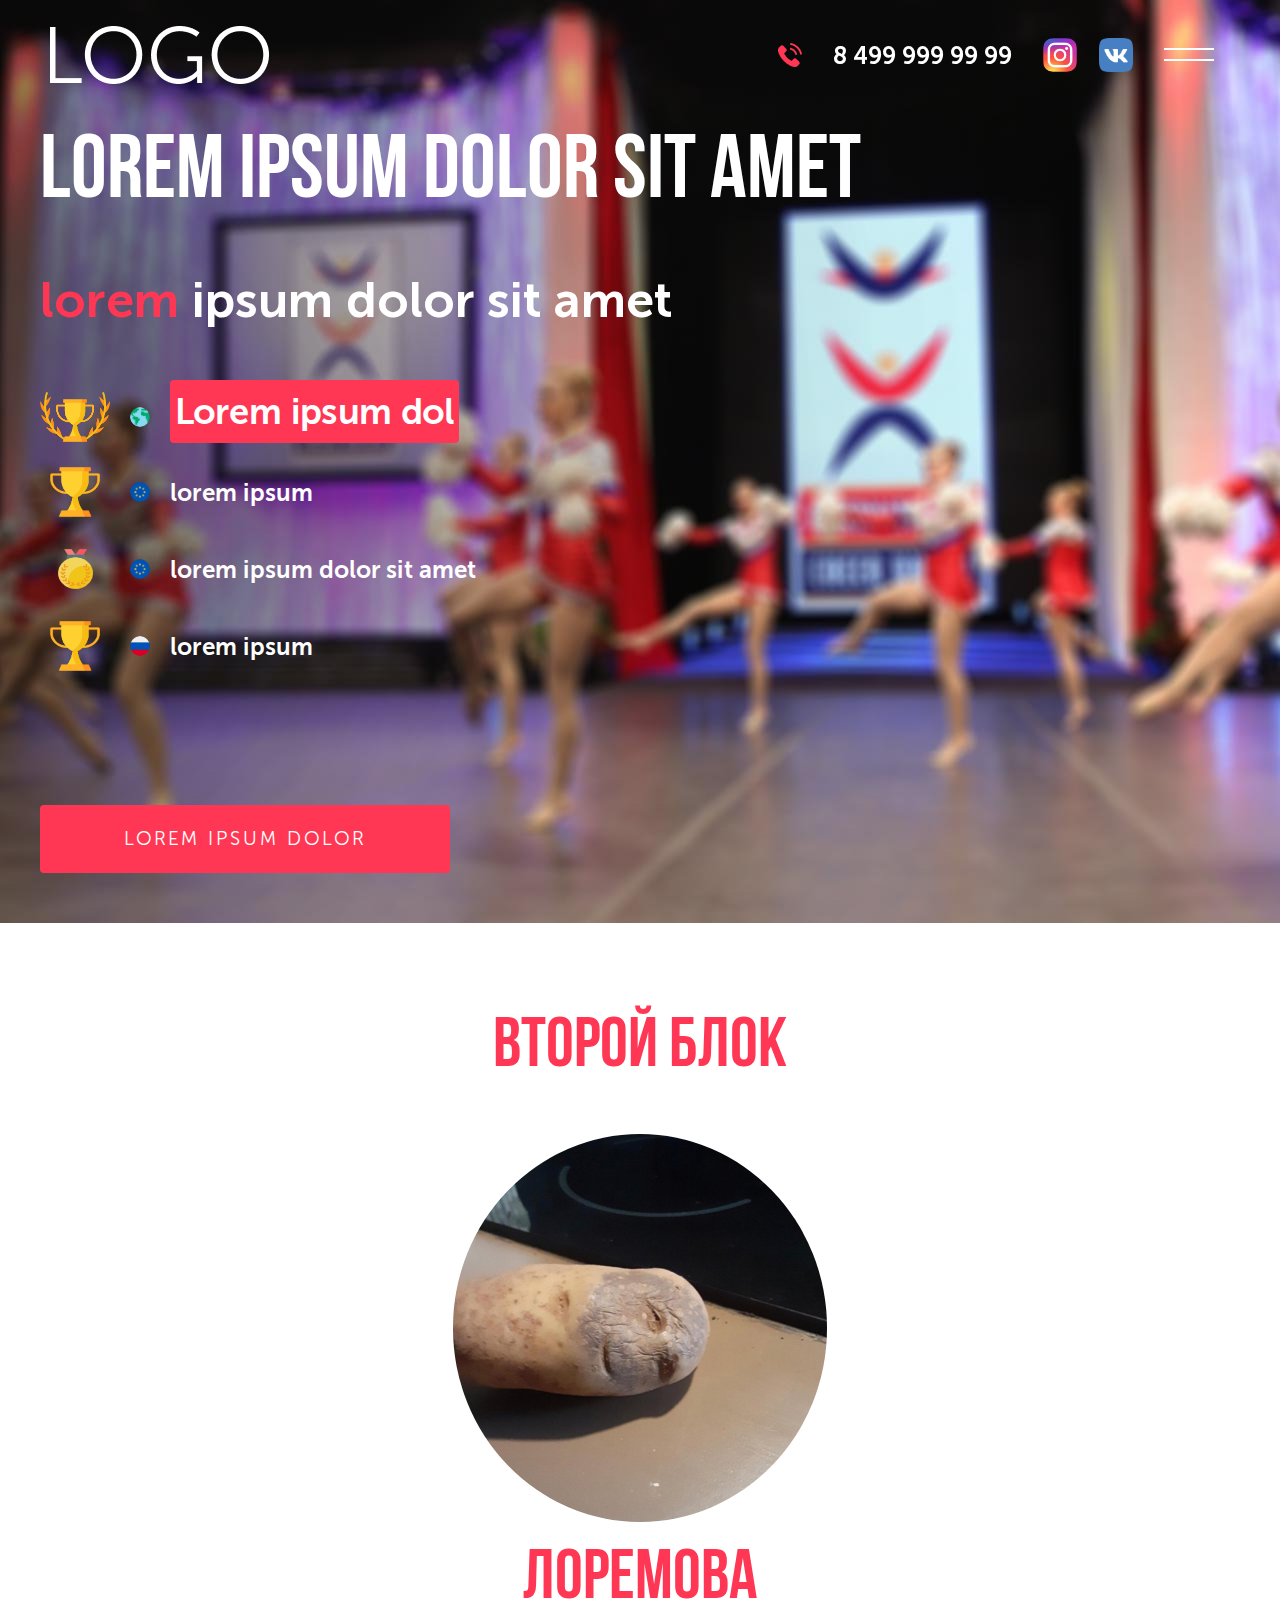
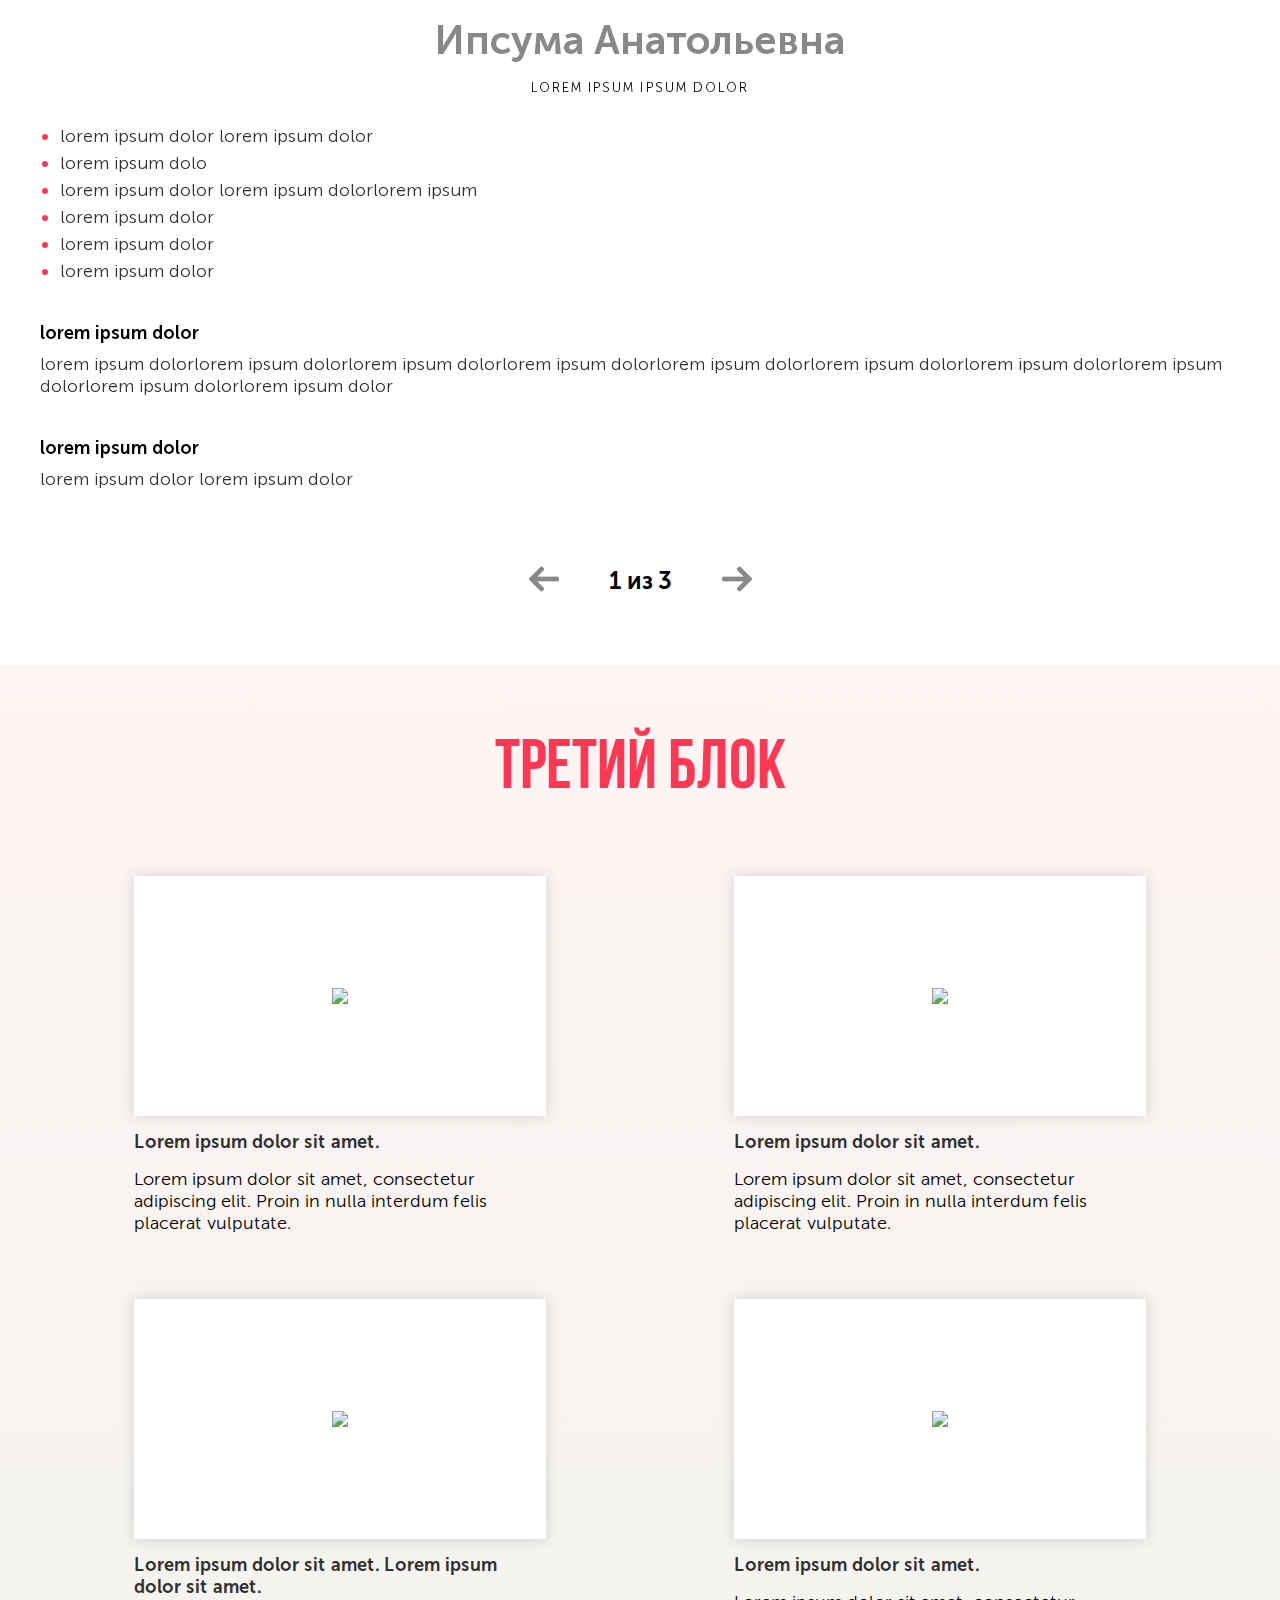
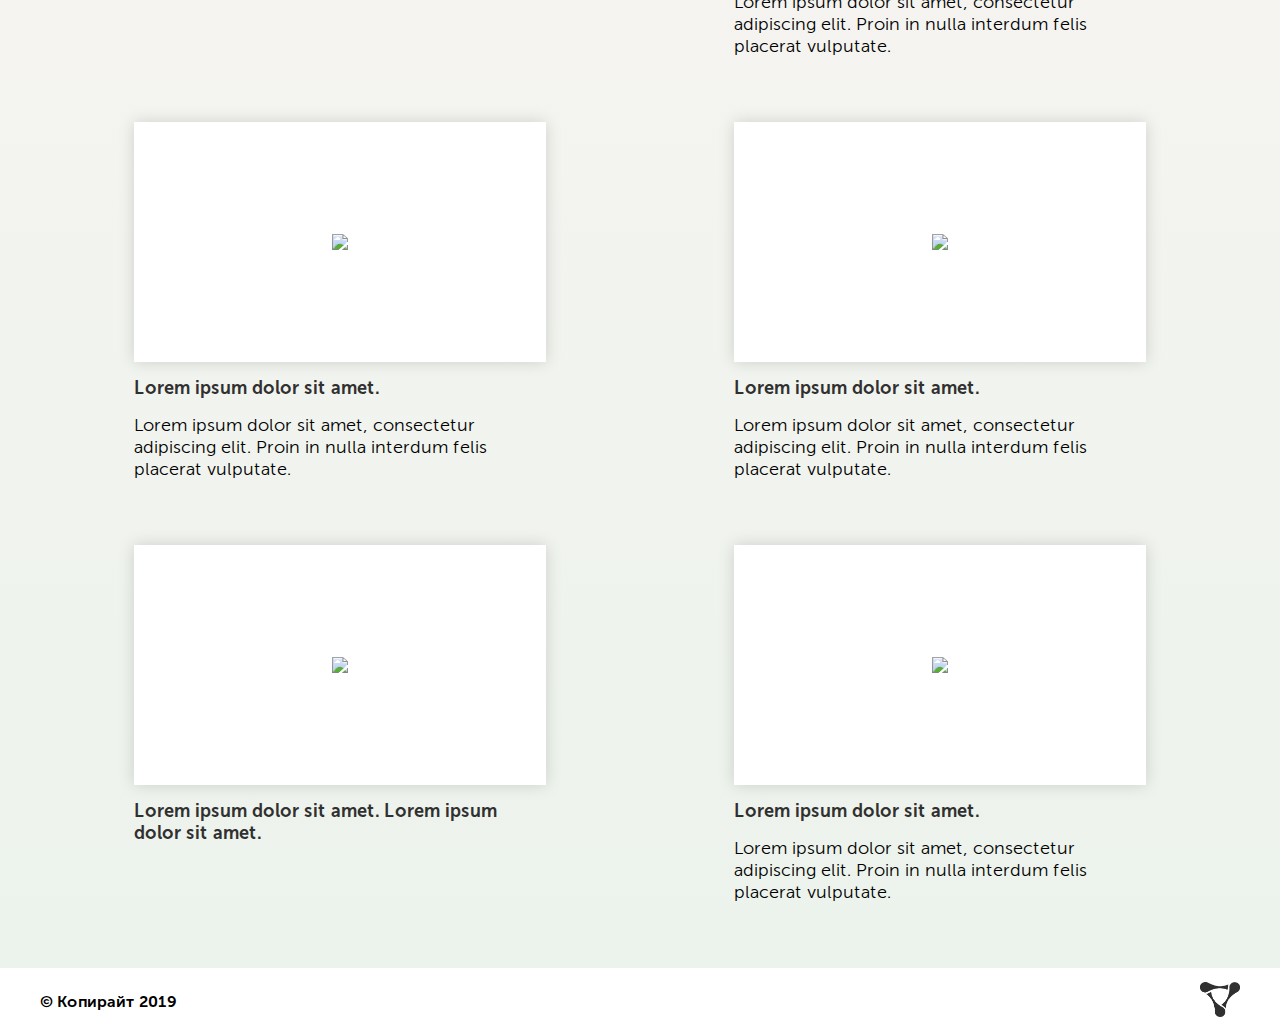
==== index.html @ 3e9fa895 "1" ====
<!DOCTYPE html>
<html>
<head>
	<meta charset="utf-8"/>
    <meta name="viewport" content="width=device-width">
	<title>test-task</title>
	<link rel="stylesheet" href="styles/glide.core.min.css">
	<link rel="stylesheet" href="fonts/stylesheet.css">
	<link rel="stylesheet" href="styles/main.css">
</head>
<body>
	<div class="main-container background-section-1">
		<header class="header-container">
			<! -- HEADER -->
			<div class="left-header-block">
				<div class="logo-img"><img src="images/logo.png"></div>
			</div>
            <div class="middle-header-block"></div>
			<div class="right-header-block">
				<img class="number-image" src="images/number.png">
				<div class="number">8 499 999 99 99 </div>

				<a class="inst" href="https://instagram.com"><img src="images/instagram.png"></a>
				<a class="vk" href="https://vk.com"><img src="images/vk.png"></a>
				<div class="menu-button">
					<img src="images/menu.png">
				</div>
			</div>
			<menu>
                <div class="menu-content">
                    <img class="number-image menu-number-image" src="images/number.png">
                    <div class="number menu-number">8 499 999 99 99 </div>
                </div>
				<a href="#">пункт меню 1</a>
				<a href="#">пункт меню 2</a>
				<a href="#">пункт меню 3</a>
				<a href="#">пункт меню 4</a>
				<a href="#">пункт меню 5</a>
                <div class="menu-content">
                    <a class="inst menu-inst" href="https://instagram.com"><img src="images/instagram.png"></a>
                    <a class="vk  menu-vk" href="https://vk.com"><img src="images/vk.png"></a>
                </div>
			</menu>
		</header>
		<section class="content-container section-1">
			<! -- SECTION 1 -->
			<div class="adaptive-background">
                <div class="main-title">lorem ipsum dolor sit amet</div>
                <p class="title"><span style = "color: #FF3754">lorem</span> ipsum dolor sit amet</p>
            </div>

			<div class="winners-list">
				<div class="winners">
					<div class="place-image">
						<img src="images/1st-place.png" class="first-place-image">
					</div>
					<img src="images/earth.png" class="homeland-image">
					<div class="winners-name"><div class="first-place">Lorem ipsum dol</div></div>
				</div>
				<div class="winners">
					<div class="place-image">
						<img src="images/2nd-place.png" class="second-fourth-place-image">
					</div>
					<img src="images/europe.png" class="homeland-image">
					<div class="winners-name"><p>lorem ipsum</p></div>
				</div>
				<div class="winners">
					<div class="place-image">
						<img src="images/3rd-place.png" class="third-place-image">
					</div>
					<img src="images/europe.png" class="homeland-image">
					<div class="winners-name"><p>lorem ipsum dolor sit amet</p></div>
				</div>
				<div class="winners">
					<div class="place-image">
						<img src="images/2nd-place.png" class="second-fourth-place-image">
					</div>
					<img src="images/russia.png" class="homeland-image">
					<div class="winners-name"><p>lorem ipsum</p></div>
				</div>
			</div>
			<div class="section1-button">
				<! -- SECTION 1 BUTTON-->
				<p>lorem ipsum dolor</p>
			</div>
		</section>
	</div>

	<div class="main-container background-section-2">
		<section class="content-container section-2">
			<div class="section-title">Второй блок</div>
			<div class="glide carousel">
				<div class="carousel-main">
                    <img class="carousel-left-image" src="images/left-carousel.png">
					<div class="glide__track carousel-content" data-glide-el="track">
						<div class="glide__slides">
							<div class="glide__slide main-content-block">
                                <div class="carousel-left"></div>
								<div class="left-content-block">
									<p class="carousel-name">
										<span class="section-title">Лоремова</span><br>
										<span style="color: #888888;;font-size: 40px;">Ипсума Анатольевна</span>
									</p>

									<p class="list-name">
										lorem ipsum ipsum dolor
									</p>

                                    <div class="hide-button">Раскрыть</div>

									<ul class="carousel-list">
										<li><span>lorem ipsum dolor lorem ipsum dolor</span></li>
										<li><span>lorem ipsum dolo</span></li>
										<li><span>lorem ipsum dolor lorem ipsum dolorlorem ipsum </span></li>
										<li><span>lorem ipsum dolor</span></li>
										<li><span>lorem ipsum dolor</span></li>
										<li><span>lorem ipsum dolor</span></li>
									</ul>

									<p>
										<span class="carousel-title">lorem ipsum dolor</span><br>
										<span class="carousel-description">lorem ipsum dolorlorem ipsum dolorlorem
									ipsum dolorlorem ipsum dolorlorem ipsum
									dolorlorem ipsum dolorlorem ipsum dolorlorem
									ipsum dolorlorem ipsum dolorlorem ipsum dolor</span>
									</p>
									<p>
										<span class="carousel-title">lorem ipsum dolor</span><br>
										<span class="carousel-description">lorem ipsum dolor lorem ipsum dolor</span>
									</p>
								</div>
								<div class="right-content-block">
									<div class="carousel-image">
										<img src="images/slider-img.png">
									</div>
								</div>
                                <div class="carousel-right"></div>
							</div>
                            <div class="glide__slide main-content-block">
                                <div class="carousel-left"></div>
                                <div class="left-content-block">
                                    <p class="carousel-name">
                                        <span class="section-title">Ипсумов</span><br>
                                        <span style="color: #888888;;font-size: 40px;">Анатолий Лоремович</span>
                                    </p>

                                    <p class="list-name">
                                        lorem ipsum
                                    </p>

                                    <div class="hide-button">Скрыть</div>

                                    <ul class="carousel-list">
                                        <li><span>lorem ipsum dolor lorem ipsum dolor</span></li>
                                        <li><span>lorem ipsum dolor dolor lorem ipsum dolor lorem ipsum </span></li>
                                        <li><span>lorem ipsum dolor lorem ipsum dolorlorem ipsum </span></li>
                                        <li><span>lorem</span></li>
                                        <li><span>lorem ipsum dolor dolor lorem ipsum dolor lorem ipsum </span></li>
                                        <li><span>lorem ipsum dolor</span></li>
                                    </ul>

                                    <p>
                                        <span class="carousel-title">lorem ipsum dolor</span><br>
                                        <span class="carousel-description">lorem ipsum dolorlorem ipsum dolorlorem
									ipsum dolorlorem ipsum dolorlorem ipsum
									dolorlorem ipsum dolorlorem</span>
                                    </p>
                                    <p>
                                        <span class="carousel-title">lorem ipsum dolor</span><br>
                                        <span class="carousel-description">lorem ipsum dolor lorem</span>
                                    </p>
                                </div>
                                <div class="right-content-block">
                                    <div class="carousel-image">
                                        <img src="images/slider-img2.png">
                                    </div>
                                </div>
                                <div class="carousel-right"></div>
                            </div>
                            <div class="glide__slide main-content-block">
                                <div class="carousel-left"></div>
                                <div class="left-content-block">
                                    <p class="carousel-name">
                                        <span class="section-title">Анатольев</span><br>
                                        <span style="color: #888888;;font-size: 40px;">Лореман Ипсумович</span>
                                    </p>

                                    <p class="list-name">
                                        dolor ipsum ipsum dolor
                                    </p>

                                    <div class="hide-button">Скрыть</div>

                                    <ul class="carousel-list">
                                        <li><span>lorem ipsum dolor lorem ipsum dolor</span></li>
                                        <li><span>lorem ipsum dolo</span></li>
                                        <li><span>lorem ipsum dolor lorem ipsum dolorlorem ipsum </span></li>
                                        <li><span>lorem ipsum dolor</span></li>
                                        <li><span>lorem ipsum dolor</span></li>
                                        <li><span>lorem ipsum dolor</span></li>
                                    </ul>

                                    <p>
                                        <span class="carousel-title">lorem ipsum dolor</span><br>
                                        <span class="carousel-description">lorem ipsum dolorlorem ipsum dolorlorem
                                            ipsum dolorlorem ipsum dolorlorem ipsum
                                            dolorlorem ipsum dolorlorem ipsum dolorloremipsum dolorlorem ipsum dolorlorem
                                            ipsum dolorlorem
                                        </span>
                                    </p>
                                    <p>
                                        <span class="carousel-title">lorem ipsum dolor</span><br>
                                        <span class="carousel-description">lorem ipsum dolor lorem ipsum dolor ipsum dolor</span>
                                    </p>
                                </div>
                                <div class="right-content-block">
                                    <div class="carousel-image">
                                        <img src="images/slider-img3.jpg">
                                    </div>
                                </div>
                                <div class="carousel-right"></div>
                            </div>
						</div>
					</div>
                    <img class="carousel-right-image" src="images/right-carousel.png">
				</div>
				<div class="glide__arrows selector" data-glide-el="controls">
					<div class="selector-left glide__arrow glide__arrow" data-glide-dir="<"></div>
                    <div class="current-number"><span class="slide-number">1</span> из 3</div>
					<div class="selector-right glide__arrow glide__arrow" data-glide-dir=">"></div>
                </div>
		</section>
	</div>

	<div class="main-container background-section-3">
		<section class="content-container section-3">
			<! -- SECTION 3 -->
			<div class="section-title">Третий блок</div>
			<div class="items-container">
                <div class="items">
                    <div class="items-image">
                        <img src="http://garant-cps.ru/images/facebook-logo.png">
                    </div>
                    <div class="items-title">
                        Lorem ipsum dolor sit amet.
                    </div>
                    <div class="items-description">
                        Lorem ipsum dolor sit amet, consectetur adipiscing elit. Proin in nulla interdum felis placerat vulputate.
                    </div>
                </div>
                <div class="items">
                    <div class="items-image">
                        <img src="https://upload.wikimedia.org/wikipedia/commons/thumb/a/a9/Amazon_logo.svg/1200px-Amazon_logo.svg.png">
                    </div>
                    <div class="items-title">
                        Lorem ipsum dolor sit amet.
                    </div>
                    <div class="items-description">
                        Lorem ipsum dolor sit amet, consectetur adipiscing elit. Proin in nulla interdum felis placerat vulputate.
                    </div>
                </div>
                <div class="items">
                    <div class="items-image">
                        <img src="http://pngimg.com/uploads/sony_logo/sony_logo_PNG2.png">
                    </div>
                    <div class="items-title">
                        Lorem ipsum dolor sit amet. Lorem ipsum dolor sit amet.
                    </div>
                    <div class="items-description"></div>
                </div>
                <div class="items">
                    <div class="items-image">
                        <img src="https://upload.wikimedia.org/wikipedia/commons/thumb/0/04/A%26E-Network-Logo.svg/1280px-A%26E-Network-Logo.svg.png">
                    </div>
                    <div class="items-title">
                        Lorem ipsum dolor sit amet.
                    </div>
                    <div class="items-description">
                        Lorem ipsum dolor sit amet, consectetur adipiscing elit. Proin in nulla interdum felis placerat vulputate.
                    </div>
                </div>
                <div class="items">
                    <div class="items-image">
                        <img src="http://garant-cps.ru/images/facebook-logo.png">
                    </div>
                    <div class="items-title">
                        Lorem ipsum dolor sit amet.
                    </div>
                    <div class="items-description">
                        Lorem ipsum dolor sit amet, consectetur adipiscing elit. Proin in nulla interdum felis placerat vulputate.
                    </div>
                </div>
                <div class="items">
                    <div class="items-image">
                        <img src="https://upload.wikimedia.org/wikipedia/commons/thumb/a/a9/Amazon_logo.svg/1200px-Amazon_logo.svg.png">
                    </div>
                    <div class="items-title">
                        Lorem ipsum dolor sit amet.
                    </div>
                    <div class="items-description">
                        Lorem ipsum dolor sit amet, consectetur adipiscing elit. Proin in nulla interdum felis placerat vulputate.
                    </div>
                </div>
                <div class="items">
                    <div class="items-image">
                        <img src="http://pngimg.com/uploads/sony_logo/sony_logo_PNG2.png">
                    </div>
                    <div class="items-title">
                        Lorem ipsum dolor sit amet. Lorem ipsum dolor sit amet.
                    </div>
                    <div class="items-description"></div>
                </div>
                <div class="items">
                    <div class="items-image">
                        <img src="https://upload.wikimedia.org/wikipedia/commons/thumb/0/04/A%26E-Network-Logo.svg/1280px-A%26E-Network-Logo.svg.png">
                    </div>
                    <div class="items-title">
                        Lorem ipsum dolor sit amet.
                    </div>
                    <div class="items-description">
                        Lorem ipsum dolor sit amet, consectetur adipiscing elit. Proin in nulla interdum felis placerat vulputate.
                    </div>
                </div>
			</div>
		</section>
	</div>

	<div class="main-container background-section-4">
		<footer class="content-container">
			<! -- FOOTER -->
			<div class="footer-left">
				<div class="copy-write">© Копирайт 2019</div>
			</div>
			<div class="footer-right">
				<a href="https://internetlab.ru"><img src="images/logo2.png" class="footer-logo"></a>
			</div>
		</footer>
	</div>


	<!-- GLIDE.JS -->
	<script src="https://unpkg.com/@glidejs/glide"></script>

    <!-- INITIALIZATION AND ADD CURRENT SLIDE NUMBER -->
    <script>
        const glide = new Glide('.glide').mount();
        const slide = document.getElementsByClassName('slide-number')[0];

        glide.on('run.after', event =>{
            console.log(slide);
            slide.innerText = glide.index + 1;
            console.log(1);
        })
    </script>

    <script src="scripts/script.js"></script>
</body>
</html>
---- fonts/stylesheet.css ----
@font-face {
    font-family: 'Bebas Neue';
    src: url('BebasNeueBold.woff2') format('woff2'),
        url('BebasNeueBold.woff') format('woff');
    font-weight: bold;
    font-style: normal;
}

@font-face {
    font-family: 'Museo Sans Cyrl 700';
    src: url('MuseoSansCyrl-700.woff2') format('woff2'),
        url('MuseoSansCyrl-700.woff') format('woff');
    font-weight: 600;
    font-style: normal;
}

@font-face {
    font-family: 'Museo Sans Cyrl 300';
    src: url('MuseoSansCyrl-300.woff2') format('woff2'),
        url('MuseoSansCyrl-300.woff') format('woff');
    font-weight: 300;
    font-style: normal;
}
---- styles/main.css ----
body{
    font-family: "Museo Sans Cyrl 700", "Arial";
    padding: 0;
    margin: 0;
}

.main-container{
    display: flex;
    flex-direction: column;
    max-width: 1920px;
    margin: 0 auto;
}
.content-container{
    max-width: 1740px;
    margin: 0 auto;
}

.header-container{
    max-width: 1920px;
}
.section-title{
    display: inline-flex;
    text-transform: uppercase;
    font-family: "Bebas Neue", "Arial";
    font-size: 70px;
    color: #FF3754;
}


.background-section-1{
    background: url("../images/background1.png") no-repeat center top;
    color: #ffffff;
}
.background-section-2{
}
.background-section-3{
    background-image: linear-gradient(-90deg, #FDF4F4 0%, #ECF3EC 100%);
    background-image: -webkit-linear-gradient(-90deg, #FDF4F4 0%, #ECF3EC 100%);
    background-image: -ms-linear-gradient(-90deg, #FDF4F4 0%, #ECF3EC 100%);
    margin-top: 70px;
}
.background-section-4{
}


header{
    display: inline-flex;
    position: fixed;
    width: 100%;
    height: 110px;
    z-index: 1;
}
    .left-header-block{
        display: flex;
        align-items: center;
        flex-grow: 1;
    }
        .logo-img{
            max-width: 219px;
            max-height: 58px;
            margin-left: 100px;
        }
        .logo-img img{
            max-width: 100%;
        }

    .middle-header-block{
        display: flex;
        flex-grow: 10;
        width: 205px;
    }
    .right-header-block{
        display: flex;
        flex-grow: 6;
        align-items: center;
        justify-content: space-around;
    }
        .number-image{
            display: block;
            width: 24px;
            height: 24px;
        }
        .number{
            font-family: "Museo Sans Cyrl 700";
            font-size: 24px;
        }
        .vk{
            width: 34px;
            height: 34px;
        }
        .inst img{
            display: block;
            width: 34px;
            height: 34px;
            border-radius: 10px;
        }
        .vk{
            display: block;
            width: 34px;
            height: 34px;
            margin-left: -10px;
        }
        .vk img{
            display: block;
            width: 34px;
            height: 34px;
            border-radius: 5px;
        }
        .menu-button{
            width: 50px;
            cursor: pointer;
            margin-right: 50px;
        }
        .menu-button img{
            max-width: 100%;
            height: auto;
        }

        .menu-button img{
            width: 100%;
            height: 100%;
        }
    menu{
        display: none;
        flex-direction: column;
        justify-content: center;
        align-items: center;
        background: rgba(255, 255, 255, 0.9);
        backdrop-filter: blur(50px);
        height: 850px;
        position: absolute;
        color: black;
        width: 100%;
        margin-top: 110px;
        padding-inline-start: 0;
    }
        .menu-inst{
            display: none;
        }
        .menu-number-image{
            display: none;
        }
        .menu-number{
            display: none;
            margin-left: 25px;
        }
        .menu-vk{
            display: none;
            margin-left: 25px;
        }
        .menu-content{
            display: flex;
        }
        menu a{
            color: #303030;
            text-decoration: none;
            font-family: "Museo Sans Cyrl 700";
            font-size: 50px;
            margin-top: 30px;
        }

.section-1{
    width: 100%;
    display: flex;
    flex-direction: column;
}
    .main-title{
        margin-top: 130px;
        font-family: "Bebas Neue";
        font-size: 90px;
        line-height: 90px;
        text-transform: uppercase;
    }
    .title{
        font-family: "Museo Sans Cyrl 700";
        font-size: 50px;
        line-height: 60px;
    }

    .winners-list{
        display: flex;
        flex-direction: column;
    }
        .winners{
            display: flex;
            align-items: center;
            justify-content: space-around;
            font-size: 24px;
        }
        .first-place{
            display: inline-block;
            width: auto;
            padding: 10px 5px;
            font-size: 36px;
            border-radius: 4px;
            background: #FF3754;
            margin-bottom: 1%;
        }
        .first-place-image{
            max-width: 70px;
            max-height: 70px;
        }
        .second-fourth-place-image{
            width: 50px;
            height: 50px;
        }
        .third-place-image{
            width: 35px;
            height: 40px;
        }
        .homeland-image{
            min-width: 20px;
            margin: 0 20px;
            max-height: 20px;
            border-radius: 50px;
        }
        .place-image{
            width: 70px;
            height: 100%;
        }
        .place-image img {
            display: block;
            margin: 0 auto;
        }
        .winners-name{
            flex: 8.5;
        }

    .section1-button{
        display: flex;
        align-items: center;
        padding: 0 30px;
        justify-content: center;
        height: 68px;
        max-width: 350px;
        background: #FF3754;
        margin-top: 120px;
        margin-bottom: 50px;
        border-radius: 4px;
        cursor: pointer;
    }
    .section1-button p{
        font-family: "Museo Sans Cyrl 300";
        font-size: 19px;
        letter-spacing: 0.155em;
        text-transform: uppercase;
    }

.section-2{
    display: flex;
    flex-direction: column;
    align-items: center;
    width: 100%;
    margin-top: 90px;
}

    .carousel{
        display: flex;
        flex-direction: column;
        margin-top: 50px;
        width: 100%;
    }
        .carousel-main{
            display: flex;
        }
            .carousel-left{
                flex: 0.3;
                justify-self: flex-start;
                max-height: 630px;
            }
            .carousel-left-image{
                display: block;
                height: 630px;
            }
            .carousel-right-image{
                display: block;
                height: 630px;
            }
            .carousel-content{
                height: 100%;
            }
                .main-content-block{
                    display: flex;
                    max-width: 100%;
                }
                    .left-content-block{
                        flex: 4.5;
                    }
                    .right-content-block{
                        display: flex;
                        justify-content: flex-end;
                        flex: 4.5;
                    }
                        .carousel-image{
                            max-width: 550px;
                            max-height: 550px;
                        }
                        .carousel-image img{
                            max-width: 100%;
                            border-radius: 100%;
                        }
                        .list-name{
                            font-family: 'Museo Sans Cyrl 300';
                            text-transform: uppercase;
                            font-size:13px;
                            letter-spacing: 0.155em;
                        }
                        .hide-button{
                            display: none;
                            font-family: "Museo Sans Cyrl 300";
                            text-align: center;
                            max-width: 200px;
                            padding: 15px 30px;
                            background: #FFFFFF;
                            border: 1px solid #888888;
                            box-sizing: border-box;
                            border-radius: 4px;
                            cursor: pointer;
                            letter-spacing: 0.155em;
                            text-transform: uppercase;
                            color: #888888;
                            margin: 50px auto 0 auto;
                        }
                        .hide-button:hover{
                            box-shadow: 2px 2px 10px inset #888888;
                        }
                        .carousel-list{
                            margin-top: -20px;
                        }
                        .carousel-list li{
                            color: #FF3754;
                            font-size: 18px;
                            font-family: "Museo Sans Cyrl 300";
                            margin-left: -20px;
                            margin-top: 5px;
                        }
                        .carousel-list li:first-child{
                            margin-top: 50px;
                        }
                        .carousel-list span{
                            color: #303030;
                        }
                        .carousel-title{
                            display: block;
                            color: #000000;
                            font-size: 18px;
                            font-family: "Museo Sans Cyrl 700";
                            margin-top: 40px;
                        }
                        .carousel-description{
                            display: block;
                            font-family: "Museo Sans Cyrl 300";
                            color: #303030;
                            font-size: 18px;
                            margin-top: -10px;
                        }
            .carousel-right{
                flex: 0.3;
                max-height: 630px;
                margin-right: 100px;
            }
        .selector{
            align-self: center;
        }
            .selector-left{
                background: url("../images/inactive-selector.png");
                width: 30px;
                height: 26px;
                cursor: pointer;
            }
            .selector-left:hover{
                background: url("../images/active-selector.png");
                transform: rotate(180deg);
            }
            .selector-right{
                background: url("../images/inactive-selector.png");
                transform: rotate(180deg);
                width: 30px;
                height: 26px;
                cursor: pointer;
            }
            .selector-right:hover{
                transform: none;
                background: url("../images/active-selector.png");
            }
    .glide__slide{
        position: relative;
    }
    .selector{
        display: flex;
        margin-top: 5%;
    }
        .selector img{
            cursor: pointer;
        }
        .current-number{
            font-size: 24px;
            margin: 0 50px;
        }

.section-3{
    display: flex;
    flex-direction: column;
    align-items: center;
    width: 100%;
    margin-top: 70px;
}
    .items-container{
        width: 100%;
        display: flex;
        flex-wrap: wrap;
        justify-content: space-around;
        margin-top: 70px;
    }
        .items{
            margin: 0 10px 65px 10px;
            max-width: 412px;
            max-height: 417px;
        }
            .items-image{
                display: flex;
                justify-content: center;
                align-items: center;
                max-width: 412px;
                min-height: 240px;
                box-shadow: 0 0 15px rgba(0, 0, 0, 0.15);
                background: #ffffff;
            }
            .items-image img{
                max-width: 70%;
                text-align: center;
            }
            .items-title{
                color: #303030;
                font-size: 18px;
                padding: 15px 0;
            }
            .items-description{
                font-family: "Museo Sans Cyrl 300", "Arial";
                font-size: 18px;
            }

footer{
    display: flex;
    height: 68px;
    width: 100%;
}
    .footer-left{
        display: flex;
        flex-grow: 1;
        align-items: center;
    }
        .copy-write{
        }
    .footer-right{
        display: flex;
        flex-grow: 1;
        justify-content: flex-end;
        align-items: center;
    }
        .footer-logo{
            width: 40px;
            height: 35px;
        }

@media (max-width: 1900px){
    .main-container{padding: 0 40px}
    .header-container{margin: 0 -40px}
    .logo-img{margin-left: 50px}
}

@media (max-width: 1305px){
    .carousel-left-image{display: none}
    .carousel-right-image{display: none}
    .carousel-image{max-width: 375px;max-height: 375px}
    .main-content-block{flex-direction: column;align-items: center}
    .right-content-block{order: 0}
    .left-content-block{order: 1}
    .carousel-name{text-align: center}
    .list-name{text-align: center}
    .left-content-block{margin-top: 20px}
}

@media (max-width: 1200px){
    .section1-button{margin-top: 10px}
    .inst {display: none}
    .vk {display: none}
    .number {display: none}
    .number-image {display: none}
    .menu-inst{display: block}
    .menu-vk{display: block}
    .menu-number{display: block}
    .menu-number-image{display: block}
    .menu-and-contacts {margin-right: 0}
    .section-title{font-size: 60px}
    .carousel-image{max-width: 300px;max-height: 300px}
}

@media (max-width: 600px){
    .menu-button{order: 1}
    .winners-list{order: 1}
    .first-place{color: #ffffff}
    .background-section-1{background: none}
    .winners-list {color: black}
    .section-2{margin-top: 40px}
    .section1-button{margin: 20px auto}
    .first-place{padding: 5px 2px}
    .adaptive-background{background: url("../images/background1.png") no-repeat center top;background-size: cover;margin: 0 -40px;padding: 0 20px}
}

@media (max-width: 550px){
    .carousel-left{display:none}
    .carousel-right{display:none}
    .main-container{padding: 0 20px}
    .adaptive-background{margin: 0 -20px}
    .winners{font-size:14px}
    .first-place{font-size: 20px; margin-top: -1px}
    .header-container{margin: 0 -20px}
    .items-image{min-height: 170px}
    .items{margin-bottom: 30px}
    .section-title{font-size: 50px}
    header{height: 90px}
    .logo-img{margin-left: 20px}
    menu a{font-size: 30px}
    menu{height: 509px}
    menu{margin-top: 80px}
    .title{font-size: 30px}
    .main-title{font-size: 60px;line-height: 60px}
    .carousel-image{max-width: 200px;max-height: 200px}
    .hide-button{display: block}
    .selector{margin-top: 20px;}
    .place-image img{max-width: 30px; max-height: 30px}
    .place-image{max-width: 30px; max-height: 30px}
    .carousel-list{display: none}
    .carousel-title{display: none}
    .carousel-description{display: none}
}

@media (max-width: 360px){
    .items-image{min-height: 130px}
    .section-title{font-size: 40px}
    header{height: 60px}
    .logo-img{margin-left: 10px}
    menu a{font-size: 20px}
    menu{margin-top: 60px;}
    .menu-button{margin-right:20px}
    .carousel-image{width: 128px;height: 128px}
    .main-title{font-size: 50px;line-height: 50px}
    .title{font-size: 20px;line-height: 24px}
    .carousel-image{max-width: 200px;max-height: 200px}
    .section1-button p{font-size: 16px}
}
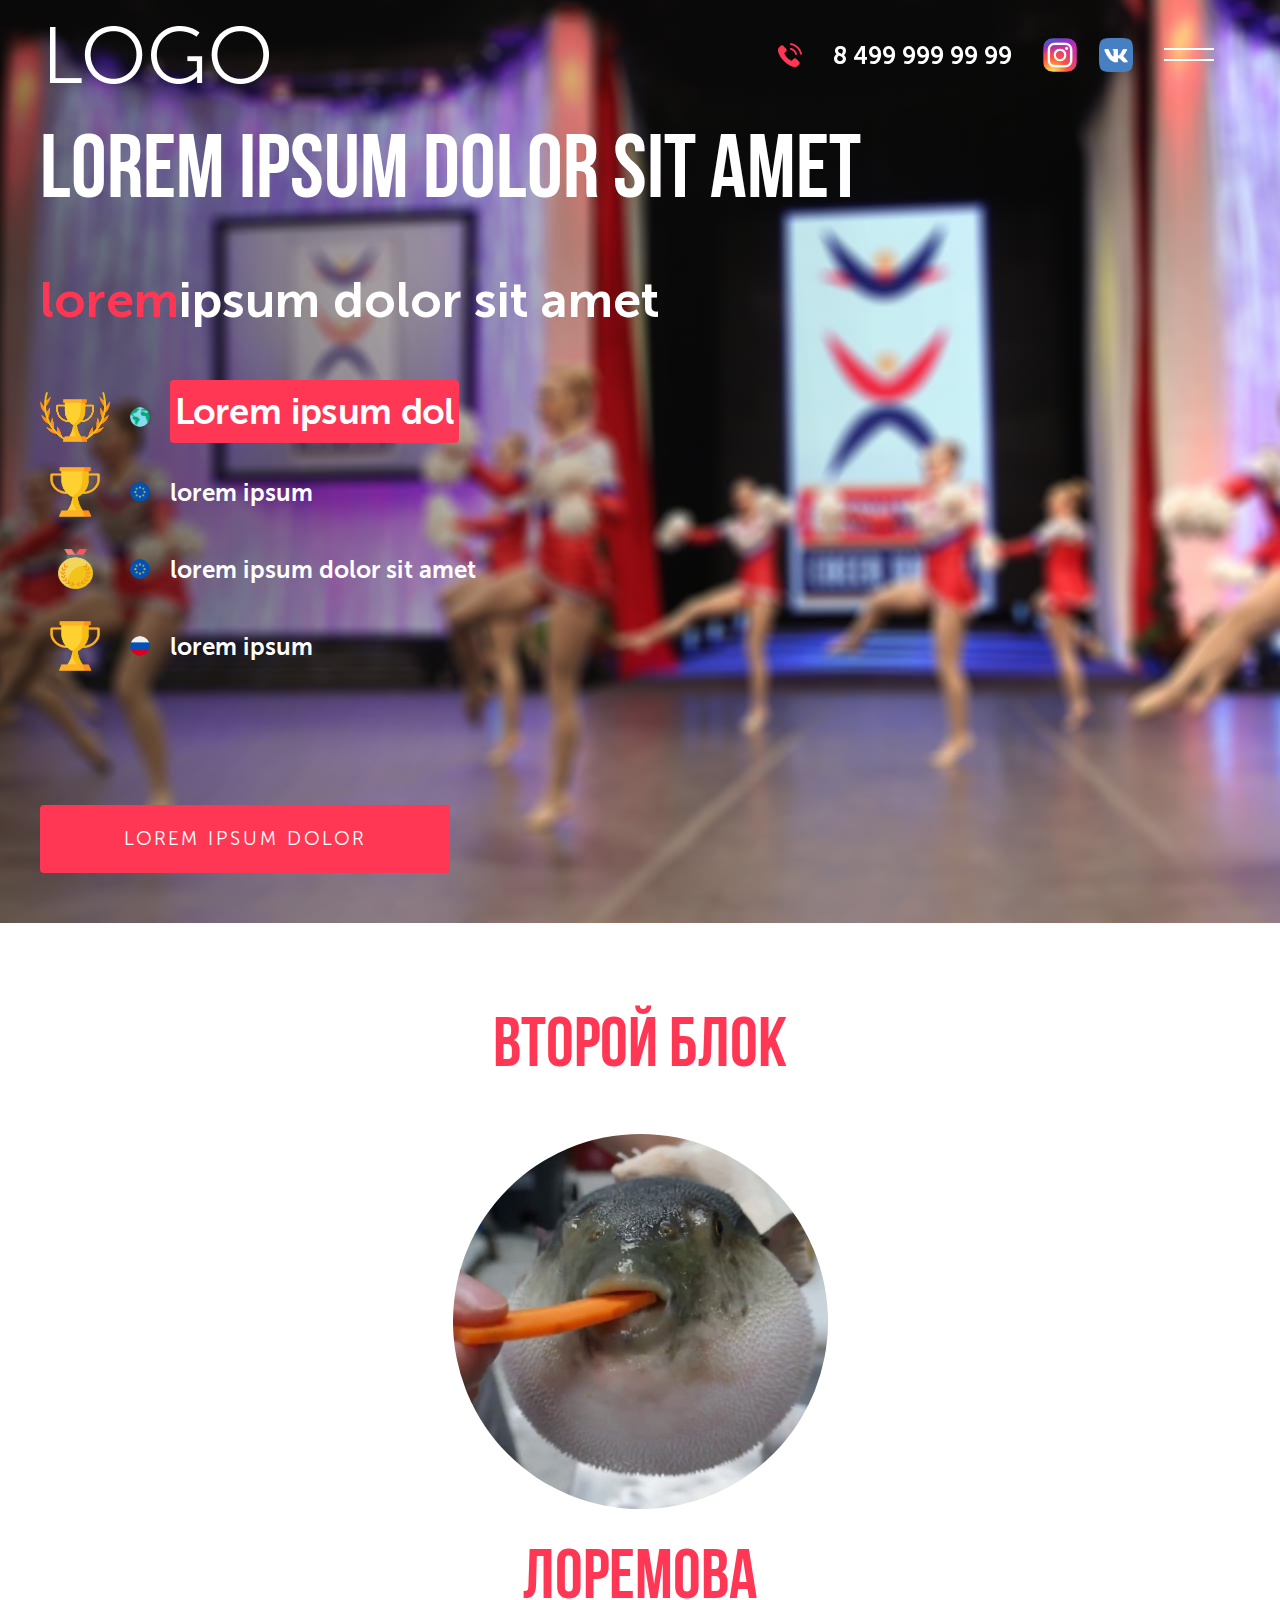
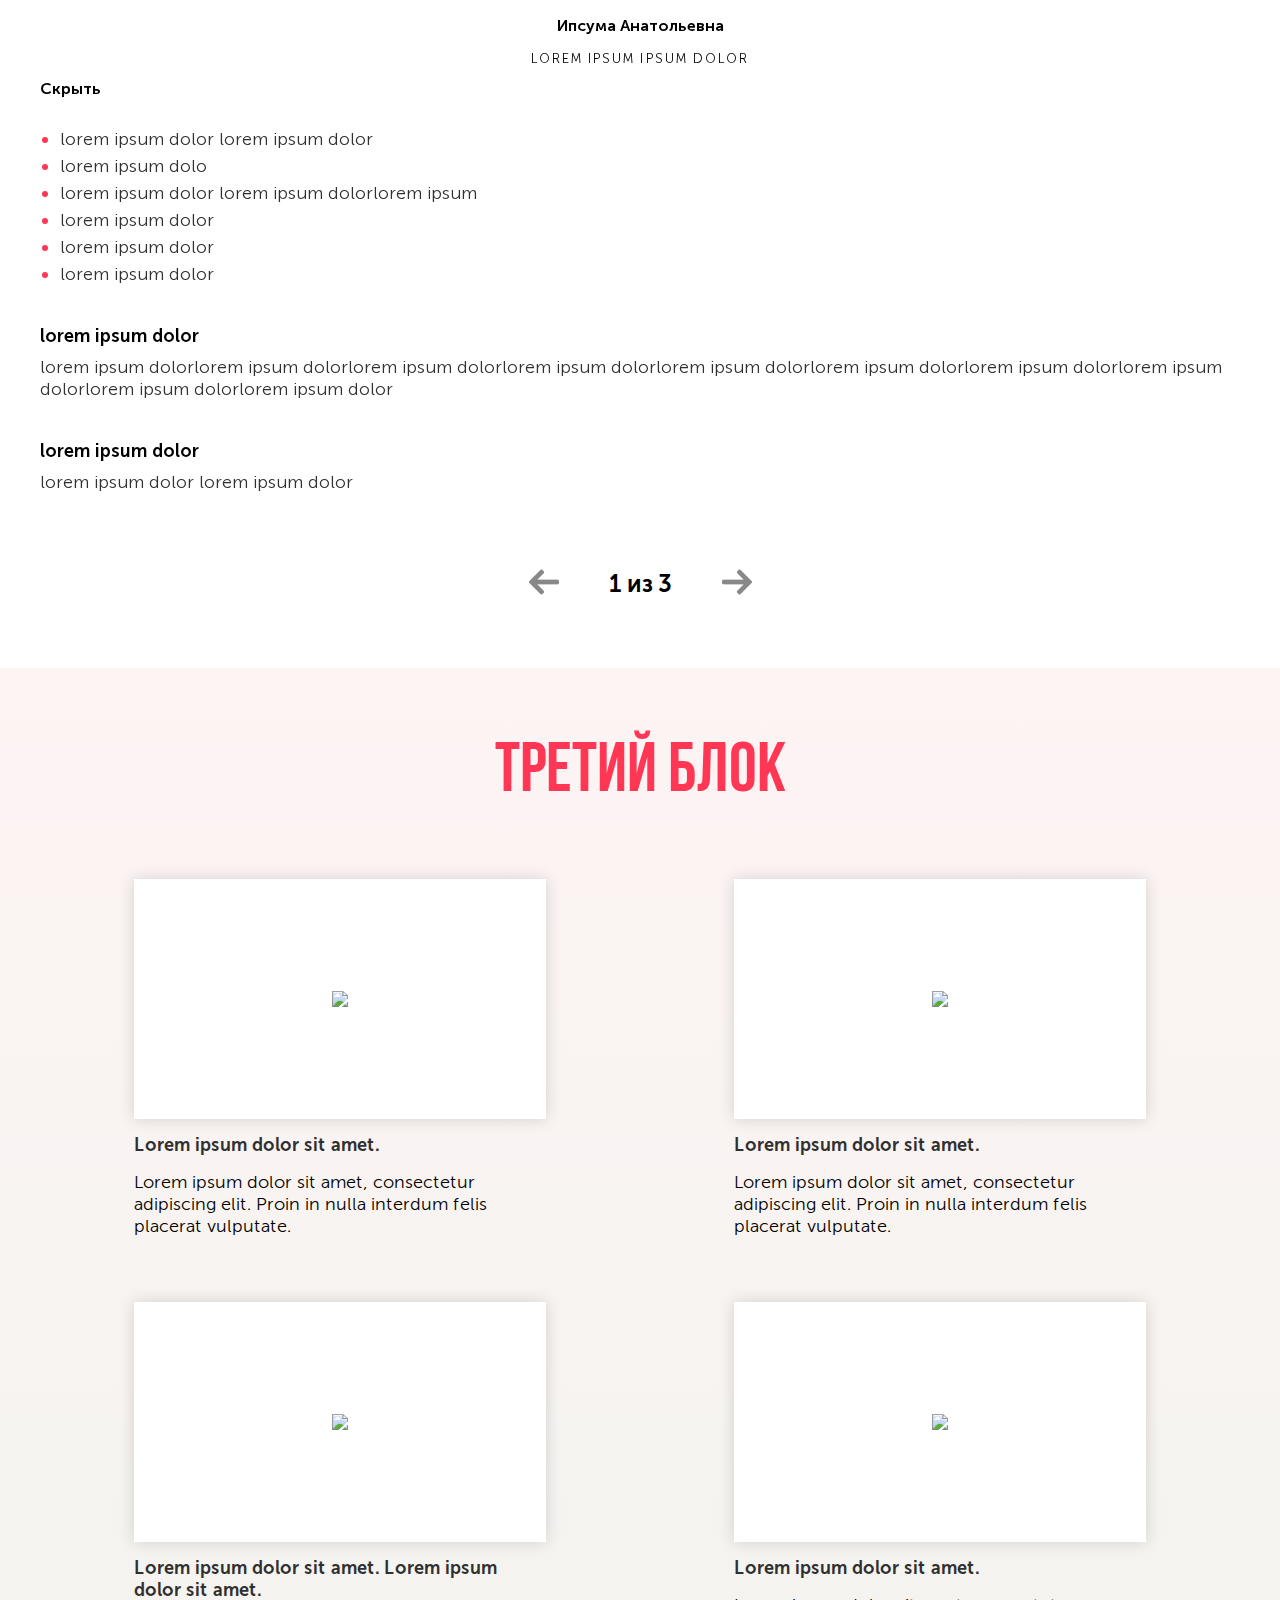
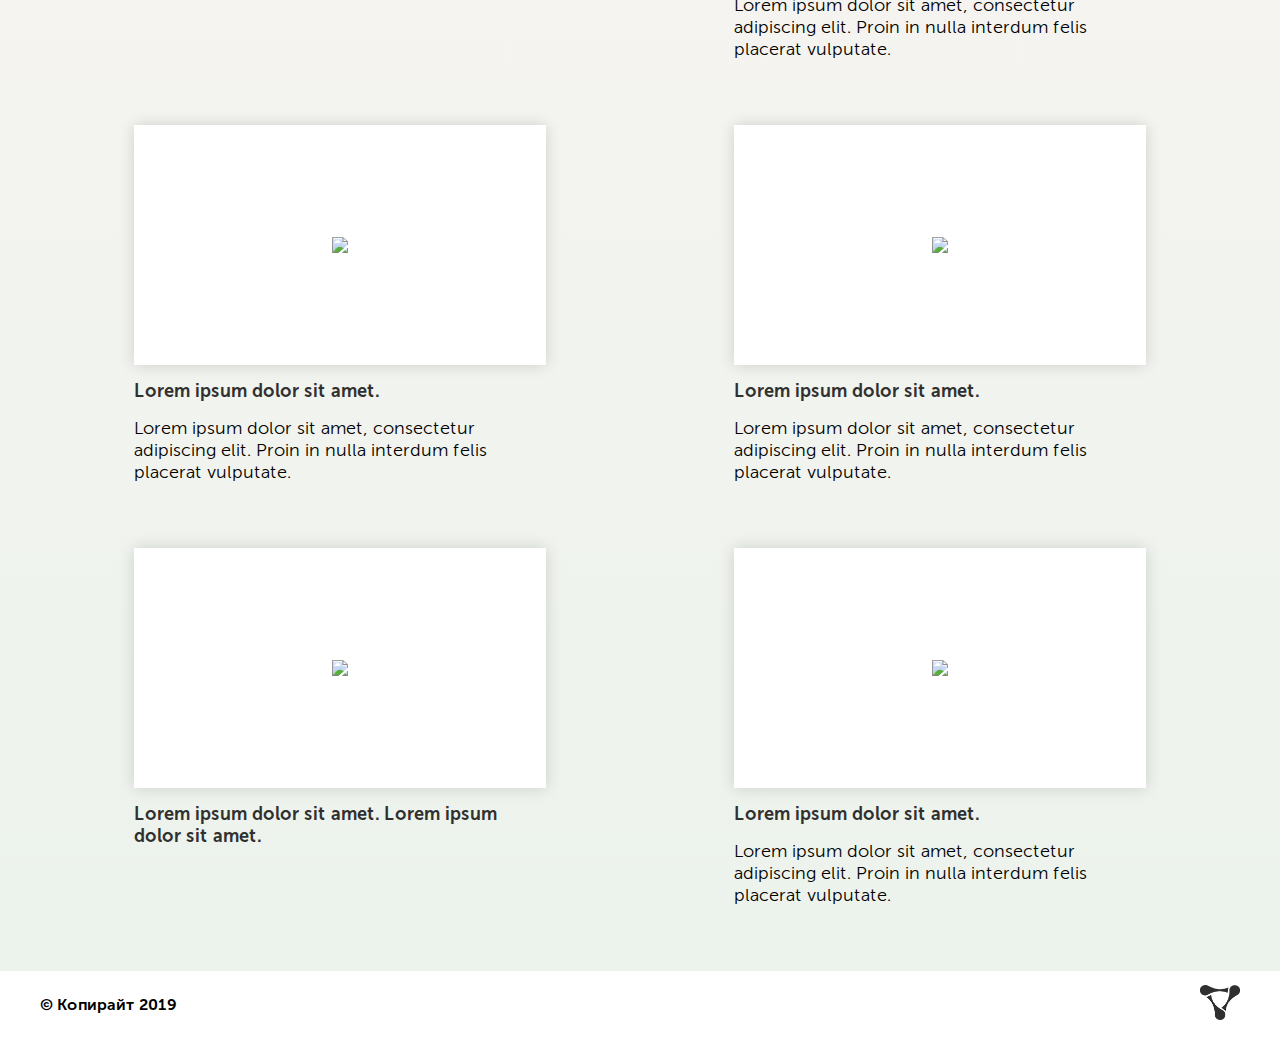
==== commit cbe22a8e: "06.12.19" ====
--- a/index.html
+++ b/index.html
@@ -2,8 +2,11 @@
 <html>
 <head>
 	<meta charset="utf-8"/>
+
     <meta name="viewport" content="width=device-width">
+
 	<title>test-task</title>
+
 	<link rel="stylesheet" href="styles/glide.core.min.css">
 	<link rel="stylesheet" href="fonts/stylesheet.css">
 	<link rel="stylesheet" href="styles/main.css">
@@ -11,14 +14,14 @@
 <body>
 	<div class="main-container background-section-1">
 		<header class="header-container">
-			<! -- HEADER -->
+			<!-- HEADER -->
 			<div class="left-header-block">
 				<div class="logo-img"><img src="images/logo.png"></div>
 			</div>
             <div class="middle-header-block"></div>
 			<div class="right-header-block">
 				<img class="number-image" src="images/number.png">
-				<div class="number">8 499 999 99 99 </div>
+				<div class="number">8 499 999 99 99</div>
 
 				<a class="inst" href="https://instagram.com"><img src="images/instagram.png"></a>
 				<a class="vk" href="https://vk.com"><img src="images/vk.png"></a>
@@ -29,7 +32,7 @@
 			<menu>
                 <div class="menu-content">
                     <img class="number-image menu-number-image" src="images/number.png">
-                    <div class="number menu-number">8 499 999 99 99 </div>
+                    <div class="number menu-number">8 499 999 99 99</div>
                 </div>
 				<a href="#">пункт меню 1</a>
 				<a href="#">пункт меню 2</a>
@@ -43,10 +46,10 @@
 			</menu>
 		</header>
 		<section class="content-container section-1">
-			<! -- SECTION 1 -->
+			<!-- SECTION 1 -->
 			<div class="adaptive-background">
                 <div class="main-title">lorem ipsum dolor sit amet</div>
-                <p class="title"><span style = "color: #FF3754">lorem</span> ipsum dolor sit amet</p>
+                <p class="title"><span style = "color: #FF3754">lorem</span>ipsum dolor sit amet</p>
             </div>
 
 			<div class="winners-list">
@@ -80,7 +83,7 @@
 				</div>
 			</div>
 			<div class="section1-button">
-				<! -- SECTION 1 BUTTON-->
+				<!-- SECTION 1 BUTTON-->
 				<p>lorem ipsum dolor</p>
 			</div>
 		</section>
@@ -88,67 +91,68 @@
 
 	<div class="main-container background-section-2">
 		<section class="content-container section-2">
+            <!-- SECTION 2 -->
 			<div class="section-title">Второй блок</div>
 			<div class="glide carousel">
 				<div class="carousel-main">
                     <img class="carousel-left-image" src="images/left-carousel.png">
 					<div class="glide__track carousel-content" data-glide-el="track">
 						<div class="glide__slides">
-							<div class="glide__slide main-content-block">
+                            <div class="glide__slide main-content-block">
                                 <div class="carousel-left"></div>
-								<div class="left-content-block">
-									<p class="carousel-name">
-										<span class="section-title">Лоремова</span><br>
-										<span style="color: #888888;;font-size: 40px;">Ипсума Анатольевна</span>
-									</p>
-
-									<p class="list-name">
-										lorem ipsum ipsum dolor
-									</p>
-
-                                    <div class="hide-button">Раскрыть</div>
-
-									<ul class="carousel-list">
-										<li><span>lorem ipsum dolor lorem ipsum dolor</span></li>
-										<li><span>lorem ipsum dolo</span></li>
-										<li><span>lorem ipsum dolor lorem ipsum dolorlorem ipsum </span></li>
-										<li><span>lorem ipsum dolor</span></li>
-										<li><span>lorem ipsum dolor</span></li>
-										<li><span>lorem ipsum dolor</span></li>
-									</ul>
-
-									<p>
-										<span class="carousel-title">lorem ipsum dolor</span><br>
-										<span class="carousel-description">lorem ipsum dolorlorem ipsum dolorlorem
-									ipsum dolorlorem ipsum dolorlorem ipsum
-									dolorlorem ipsum dolorlorem ipsum dolorlorem
-									ipsum dolorlorem ipsum dolorlorem ipsum dolor</span>
-									</p>
-									<p>
-										<span class="carousel-title">lorem ipsum dolor</span><br>
-										<span class="carousel-description">lorem ipsum dolor lorem ipsum dolor</span>
-									</p>
-								</div>
-								<div class="right-content-block">
-									<div class="carousel-image">
-										<img src="images/slider-img.png">
-									</div>
-								</div>
+                                <div class="left-content-block">
+                                    <p class="carousel-name">
+                                        <span class="section-title">Лоремова</span><br>
+                                        <span class="section-title2">Ипсума Анатольевна</span>
+                                    </p>
+
+                                    <p class="list-name">
+                                        lorem ipsum ipsum dolor
+                                    </p>
+
+                                    <div class="open-info-button">Скрыть</div>
+
+                                    <ul class="carousel-list">
+                                        <li><span>lorem ipsum dolor lorem ipsum dolor</span></li>
+                                        <li><span>lorem ipsum dolo</span></li>
+                                        <li><span>lorem ipsum dolor lorem ipsum dolorlorem ipsum</span></li>
+                                        <li><span>lorem ipsum dolor </span></li>
+                                        <li><span>lorem ipsum dolor</span></li>
+                                        <li><span>lorem ipsum dolor</span></li>
+                                    </ul>
+
+                                    <p>
+                                        <span class="carousel-title">lorem ipsum dolor</span><br>
+                                        <span class="carousel-description">lorem ipsum dolorlorem ipsum dolorlorem
+                                            ipsum dolorlorem ipsum dolorlorem ipsum
+                                            dolorlorem ipsum dolorlorem ipsum dolorlorem
+                                            ipsum dolorlorem ipsum dolorlorem ipsum dolor</span>
+                                    </p>
+                                    <p>
+                                        <span class="carousel-title">lorem ipsum dolor</span><br>
+                                        <span class="carousel-description">lorem ipsum dolor lorem ipsum dolor</span>
+                                    </p>
+                                </div>
+                                <div class="right-content-block">
+                                    <div class="carousel-image">
+                                        <img src="images/slider-img2.png">
+                                    </div>
+                                </div>
                                 <div class="carousel-right"></div>
-							</div>
+                            </div>
                             <div class="glide__slide main-content-block">
                                 <div class="carousel-left"></div>
                                 <div class="left-content-block">
                                     <p class="carousel-name">
                                         <span class="section-title">Ипсумов</span><br>
-                                        <span style="color: #888888;;font-size: 40px;">Анатолий Лоремович</span>
+                                        <span class="section-title2">Анатолий Лоремович</span>
                                     </p>
 
                                     <p class="list-name">
                                         lorem ipsum
                                     </p>
 
-                                    <div class="hide-button">Скрыть</div>
+                                    <div class="open-info-button">Скрыть</div>
 
                                     <ul class="carousel-list">
                                         <li><span>lorem ipsum dolor lorem ipsum dolor</span></li>
@@ -182,14 +186,14 @@
                                 <div class="left-content-block">
                                     <p class="carousel-name">
                                         <span class="section-title">Анатольев</span><br>
-                                        <span style="color: #888888;;font-size: 40px;">Лореман Ипсумович</span>
+                                        <span class="section-title2">Лореман Ипсумович</span>
                                     </p>
 
                                     <p class="list-name">
                                         dolor ipsum ipsum dolor
                                     </p>
 
-                                    <div class="hide-button">Скрыть</div>
+                                    <div class="open-info-button">Скрыть</div>
 
                                     <ul class="carousel-list">
                                         <li><span>lorem ipsum dolor lorem ipsum dolor</span></li>
@@ -226,110 +230,113 @@
 				</div>
 				<div class="glide__arrows selector" data-glide-el="controls">
 					<div class="selector-left glide__arrow glide__arrow" data-glide-dir="<"></div>
-                    <div class="current-number"><span class="slide-number">1</span> из 3</div>
-					<div class="selector-right glide__arrow glide__arrow" data-glide-dir=">"></div>
-                </div>
+                    <div class="current-number">
+                        <span class="slide-number">1</span> из 3
+                    </div>
+                    <div class="selector-right glide__arrow glide__arrow" data-glide-dir=">"></div>
+                </div>
+            </div>
+        </section>
+	</div>
+
+	<div class="main-container background-section-3">
+		<section class="content-container section-3">
+			<!-- SECTION 3 -->
+			<div class="section-title">Третий блок</div>
+			<div class="items-container">
+                <div class="items">
+                    <div class="items-image">
+                        <img src="http://garant-cps.ru/images/facebook-logo.png">
+                    </div>
+                    <div class="items-title">
+                        Lorem ipsum dolor sit amet.
+                    </div>
+                    <div class="items-description">
+                        Lorem ipsum dolor sit amet, consectetur adipiscing elit. Proin in nulla interdum felis placerat vulputate.
+                    </div>
+                </div>
+                <div class="items">
+                    <div class="items-image">
+                        <img src="https://upload.wikimedia.org/wikipedia/commons/thumb/a/a9/Amazon_logo.svg/1200px-Amazon_logo.svg.png">
+                    </div>
+                    <div class="items-title">
+                        Lorem ipsum dolor sit amet.
+                    </div>
+                    <div class="items-description">
+                        Lorem ipsum dolor sit amet, consectetur adipiscing elit. Proin in nulla interdum felis placerat vulputate.
+                    </div>
+                </div>
+                <div class="items">
+                    <div class="items-image">
+                        <img src="http://pngimg.com/uploads/sony_logo/sony_logo_PNG2.png">
+                    </div>
+                    <div class="items-title">
+                        Lorem ipsum dolor sit amet. Lorem ipsum dolor sit amet.
+                    </div>
+                    <div class="items-description"></div>
+                </div>
+                <div class="items">
+                    <div class="items-image">
+                        <img src="https://upload.wikimedia.org/wikipedia/commons/thumb/0/04/A%26E-Network-Logo.svg/1280px-A%26E-Network-Logo.svg.png">
+                    </div>
+                    <div class="items-title">
+                        Lorem ipsum dolor sit amet.
+                    </div>
+                    <div class="items-description">
+                        Lorem ipsum dolor sit amet, consectetur adipiscing elit. Proin in nulla interdum felis placerat vulputate.
+                    </div>
+                </div>
+                <div class="items">
+                    <div class="items-image">
+                        <img src="http://garant-cps.ru/images/facebook-logo.png">
+                    </div>
+                    <div class="items-title">
+                        Lorem ipsum dolor sit amet.
+                    </div>
+                    <div class="items-description">
+                        Lorem ipsum dolor sit amet, consectetur adipiscing elit. Proin in nulla interdum felis placerat vulputate.
+                    </div>
+                </div>
+                <div class="items">
+                    <div class="items-image">
+                        <img src="https://upload.wikimedia.org/wikipedia/commons/thumb/a/a9/Amazon_logo.svg/1200px-Amazon_logo.svg.png">
+                    </div>
+                    <div class="items-title">
+                        Lorem ipsum dolor sit amet.
+                    </div>
+                    <div class="items-description">
+                        Lorem ipsum dolor sit amet, consectetur adipiscing elit. Proin in nulla interdum felis placerat vulputate.
+                    </div>
+                </div>
+                <div class="items">
+                    <div class="items-image">
+                        <img src="http://pngimg.com/uploads/sony_logo/sony_logo_PNG2.png">
+                    </div>
+                    <div class="items-title">
+                        Lorem ipsum dolor sit amet. Lorem ipsum dolor sit amet.
+                    </div>
+                    <div class="items-description"></div>
+                </div>
+                <div class="items">
+                    <div class="items-image">
+                        <img src="https://upload.wikimedia.org/wikipedia/commons/thumb/0/04/A%26E-Network-Logo.svg/1280px-A%26E-Network-Logo.svg.png">
+                    </div>
+                    <div class="items-title">
+                        Lorem ipsum dolor sit amet.
+                    </div>
+                    <div class="items-description">
+                        Lorem ipsum dolor sit amet, consectetur adipiscing elit. Proin in nulla interdum felis placerat vulputate.
+                    </div>
+                </div>
+			</div>
 		</section>
 	</div>
 
-	<div class="main-container background-section-3">
-		<section class="content-container section-3">
-			<! -- SECTION 3 -->
-			<div class="section-title">Третий блок</div>
-			<div class="items-container">
-                <div class="items">
-                    <div class="items-image">
-                        <img src="http://garant-cps.ru/images/facebook-logo.png">
-                    </div>
-                    <div class="items-title">
-                        Lorem ipsum dolor sit amet.
-                    </div>
-                    <div class="items-description">
-                        Lorem ipsum dolor sit amet, consectetur adipiscing elit. Proin in nulla interdum felis placerat vulputate.
-                    </div>
-                </div>
-                <div class="items">
-                    <div class="items-image">
-                        <img src="https://upload.wikimedia.org/wikipedia/commons/thumb/a/a9/Amazon_logo.svg/1200px-Amazon_logo.svg.png">
-                    </div>
-                    <div class="items-title">
-                        Lorem ipsum dolor sit amet.
-                    </div>
-                    <div class="items-description">
-                        Lorem ipsum dolor sit amet, consectetur adipiscing elit. Proin in nulla interdum felis placerat vulputate.
-                    </div>
-                </div>
-                <div class="items">
-                    <div class="items-image">
-                        <img src="http://pngimg.com/uploads/sony_logo/sony_logo_PNG2.png">
-                    </div>
-                    <div class="items-title">
-                        Lorem ipsum dolor sit amet. Lorem ipsum dolor sit amet.
-                    </div>
-                    <div class="items-description"></div>
-                </div>
-                <div class="items">
-                    <div class="items-image">
-                        <img src="https://upload.wikimedia.org/wikipedia/commons/thumb/0/04/A%26E-Network-Logo.svg/1280px-A%26E-Network-Logo.svg.png">
-                    </div>
-                    <div class="items-title">
-                        Lorem ipsum dolor sit amet.
-                    </div>
-                    <div class="items-description">
-                        Lorem ipsum dolor sit amet, consectetur adipiscing elit. Proin in nulla interdum felis placerat vulputate.
-                    </div>
-                </div>
-                <div class="items">
-                    <div class="items-image">
-                        <img src="http://garant-cps.ru/images/facebook-logo.png">
-                    </div>
-                    <div class="items-title">
-                        Lorem ipsum dolor sit amet.
-                    </div>
-                    <div class="items-description">
-                        Lorem ipsum dolor sit amet, consectetur adipiscing elit. Proin in nulla interdum felis placerat vulputate.
-                    </div>
-                </div>
-                <div class="items">
-                    <div class="items-image">
-                        <img src="https://upload.wikimedia.org/wikipedia/commons/thumb/a/a9/Amazon_logo.svg/1200px-Amazon_logo.svg.png">
-                    </div>
-                    <div class="items-title">
-                        Lorem ipsum dolor sit amet.
-                    </div>
-                    <div class="items-description">
-                        Lorem ipsum dolor sit amet, consectetur adipiscing elit. Proin in nulla interdum felis placerat vulputate.
-                    </div>
-                </div>
-                <div class="items">
-                    <div class="items-image">
-                        <img src="http://pngimg.com/uploads/sony_logo/sony_logo_PNG2.png">
-                    </div>
-                    <div class="items-title">
-                        Lorem ipsum dolor sit amet. Lorem ipsum dolor sit amet.
-                    </div>
-                    <div class="items-description"></div>
-                </div>
-                <div class="items">
-                    <div class="items-image">
-                        <img src="https://upload.wikimedia.org/wikipedia/commons/thumb/0/04/A%26E-Network-Logo.svg/1280px-A%26E-Network-Logo.svg.png">
-                    </div>
-                    <div class="items-title">
-                        Lorem ipsum dolor sit amet.
-                    </div>
-                    <div class="items-description">
-                        Lorem ipsum dolor sit amet, consectetur adipiscing elit. Proin in nulla interdum felis placerat vulputate.
-                    </div>
-                </div>
-			</div>
-		</section>
-	</div>
-
 	<div class="main-container background-section-4">
 		<footer class="content-container">
-			<! -- FOOTER -->
+			<!-- FOOTER -->
 			<div class="footer-left">
-				<div class="copy-write">© Копирайт 2019</div>
+				<div>© Копирайт 2019</div>
 			</div>
 			<div class="footer-right">
 				<a href="https://internetlab.ru"><img src="images/logo2.png" class="footer-logo"></a>
@@ -337,22 +344,9 @@
 		</footer>
 	</div>
 
-
 	<!-- GLIDE.JS -->
 	<script src="https://unpkg.com/@glidejs/glide"></script>
 
-    <!-- INITIALIZATION AND ADD CURRENT SLIDE NUMBER -->
-    <script>
-        const glide = new Glide('.glide').mount();
-        const slide = document.getElementsByClassName('slide-number')[0];
-
-        glide.on('run.after', event =>{
-            console.log(slide);
-            slide.innerText = glide.index + 1;
-            console.log(1);
-        })
-    </script>
-
-    <script src="scripts/script.js"></script>
+    <script async src="scripts/script.js"></script>
 </body>
 </html>